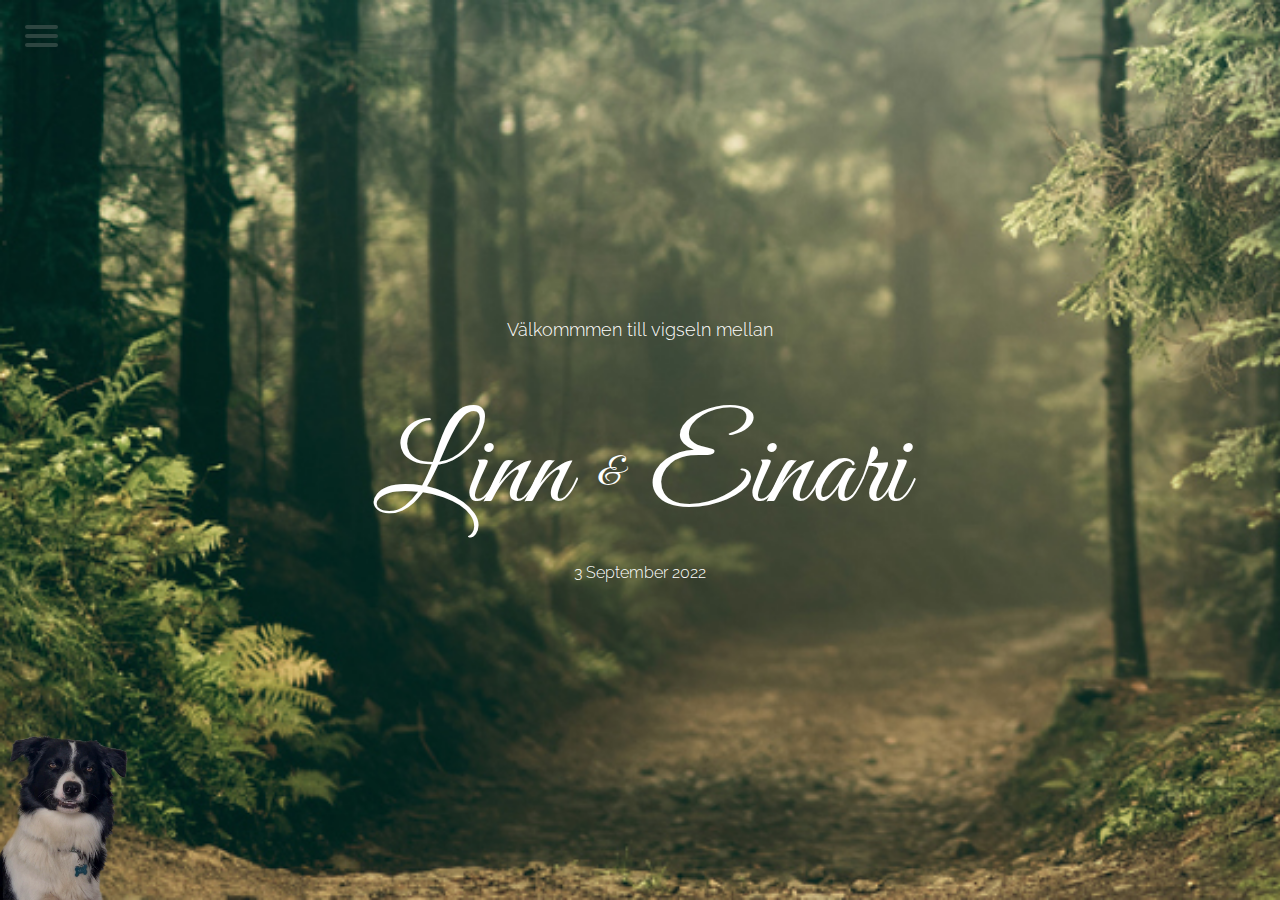
==== index.html @ c6675ed4 "Initial commit" ====
<!-- <script
  src="https://unpkg.com/react@17/umd/react.development.js"
  crossorigin
></script>
<script
  src="https://unpkg.com/react-dom@17/umd/react-dom.development.js"
  crossorigin
></script> -->

<script>
  window.scroll({
    top: 2500,
    left: 0,
    behavior: "smooth",
  });
</script>


<!DOCTYPE html>
<html>
    <head>
        <title>Linn och Einari gifter sig!</title>
        <link rel="stylesheet" href="css/styles.css" />
        <link rel="preconnect" href="https://fonts.googleapis.com">
        <link rel="preconnect" href="https://fonts.gstatic.com" crossorigin>
        <link href="https://fonts.googleapis.com/css2?family=Great+Vibes&family=Raleway:wght@300;400;500;600;700;900&family=Roboto:wght@300;400;500;700&display=swap" rel="stylesheet">
        <meta name="viewport" content="width=device-width, initial-scale=1" />
        <!-- <script src="js/map.js"></script> -->
    </head>
    <body>

    </body>
</html>


<nav role="navigation">
  <div id="menuToggle">
    <input type="checkbox" />
    <span></span>
    <span></span>
    <span></span>
    <ul id="menu">
      <a href="#where-and-when"><li>Var och När?</li></a>
      <a href="#dinner-and-party"><li>Middag och Fest</li></a>
      <a href="#clothing"><li>Klädsel</li></a>
      <a href="#accomodation"><li>Boende</li></a>
      <a href="#rsvp"><li>OSA</li></a>
      <a href="#other-info"><li>Övrig info</li></a>
    </ul>
  </div>
</nav>

    <div class="header">
        <a href="index.html">
            <div class="header-logo">
                <p>L</p>
                <p>&</p>
                <p>O</p>            
            </div>
        </a>
        <div class="links">
            <!-- <a href="#footer">Oss</a> -->
            <a href="pages/whereandwhen.html">Var och När?</a>
            <a href="pages/dinnerandparty.html">Middag och Fest</a>
            <a href="pages/dresscode.html">Klädsel</a>
            <a href="pages/accomodation.html">Boende</a>
            <a href="pages/rsvp.html">OSA</a>
            <a href="pages/otherinfo.html">Övrig Info</a>
        </div>
    </div>
    <div class="header-background"></div>

    <div class="hero">
        <!-- <img class="picture-us" src="assets/img/oss-cirkel.jpg" /> -->
        <div class="hero-text-wedding">
            <p>Välkommmen till vigseln mellan</p>
        </div>
        <div class="hero-text">
            <p>Linn</p>
            <p>&</p>
            <p>Einari</p>
        </div>
        <div class="hero-text-date">
            <!-- <p>03 . 09 . 2022</p> -->
            <!-- <p>Bröllop</p> -->
            <p>3 September 2022</p>
        </div>
        <img src="assets/img/olliflipfinal.png" alt="Olli" class="olli">
    </div>

    <!-- <div class="footer" id="footer">
        footer
    </div> -->
</div>
---- css/styles.css ----
/* -------- Base styles --------- */

body {
  /* background-color: lavender; */
  /* background-color: #faf9fd; */
  /* background-color: #fcf9ff; */
  /* background-color: #fefdff; */
  /* background-color: #faf9fb; */
  /* background-color: #fdfaff; */
  margin: 0;
  font-family: "Raleway", sans-serif;
  font-weight: 500;
  /* background: url("../assets/img/startsida_eng_jumbotron.jpg");
  background-repeat: no-repeat;
  background-size: contain; */
}

html {
  scroll-behavior: smooth;
}

h1,
h2,
h3,
h4,
h5,
h6 {
  font-weight: bold;
  margin: 0;
}

h2 {
  margin-bottom: 1rem;
  text-decoration: underline;
}

p {
  margin: 0;
  font-weight: 400;
}

.text-block {
  width: 100%;
  display: flex;
  flex-direction: column;
  align-items: center;
  position: relative;
  overflow-x: clip;
  /* min-height: 22rem; */
  text-align: center;
}

.text-block-content {
  padding: 50px;
  /* width: 55%; */
  /* z-index: -1; */
}

.column-50 {
  width: 100%;
  display: flex;
  flex-direction: column;
  align-items: center;
  text-align: center;
}

.current-link {
  border-bottom: 1px solid white;
}

.current-link::before {
  display: none !important;
}

/* ------------ Hamburger menu - mobile ------------- */

#menuToggle {
  display: block;
  position: absolute;
  top: 25px;
  left: 25px;
  z-index: 1;
  -webkit-user-select: none;
  user-select: none;
}

#menuToggle a {
  text-decoration: none;
  color: #232323;
  transition: color 0.3s ease;
}

#menuToggle input {
  display: block;
  width: 40px;
  height: 32px;
  position: absolute;
  top: -7px;
  left: -5px;
  cursor: pointer;
  opacity: 0; /* hide this */
  z-index: 2; /* and place it over the hamburger */
  -webkit-touch-callout: none;
}

#menuToggle span {
  display: block;
  width: 33px;
  height: 4px;
  margin-bottom: 5px;
  position: relative;
  background: #2d4540;
  border-radius: 3px;
  z-index: 1;
  transform-origin: 4px -1px;
  transition: transform 0.5s cubic-bezier(0.77, 0.2, 0.05, 1),
    background 0.5s cubic-bezier(0.77, 0.2, 0.05, 1), opacity 0.55s ease;
}

#menuToggle span:first-child {
  transform-origin: 0% 0%;
}

#menuToggle span:nth-last-child(2) {
  transform-origin: 0% 100%;
}

#menuToggle input:checked ~ span {
  opacity: 1;
  transform: rotate(45deg) translate(-2px, -1px);
  background: #232323;
}

#menuToggle input:checked ~ span:nth-last-child(3) {
  opacity: 0;
  transform: rotate(0deg) scale(0.2, 0.2);
}

#menuToggle input:checked ~ span:nth-last-child(2) {
  transform: rotate(-45deg) translate(0, -1px);
}

#menu {
  position: absolute;
  width: 100vw;
  margin: -100px 0 0 -25px;
  padding: 48px 0;
  padding-top: 90px;
  background: #fbe5ff;
  list-style-type: none;
  -webkit-font-smoothing: antialiased;
  /* to stop flickering of text in safari */
  transform-origin: 0% 0%;
  transform: translate(-100%, 0);
  transition: transform 0.5s cubic-bezier(0.77, 0.2, 0.05, 1);
  display: flex;
  flex-direction: column;
  align-items: center;
  justify-content: center;
}

#menu li {
  padding: 10px 15px;
  font-size: 22px;
  text-align: center;
}

#menuToggle input:checked ~ ul {
  transform: none;
}

/* ------------ Header ------------- */

.header,
.header-background {
  display: none;
}

.header {
  position: relative;
}

.header-logo {
  font-family: "Great Vibes", cursive;
  color: white;
  font-size: 42px;
  position: absolute;
  left: 100px;
  top: 18px;
  display: flex;
  align-items: center;
}

.header-logo p {
  margin: 0px 2px;
}

.header-logo p:nth-child(2) {
  font-size: 15px;
}

.links {
  display: flex;
  align-items: center;
  justify-content: center;
}

.links a {
  margin: 0 3rem;
  /* color: black; */
  color: white;
  text-decoration: none;
  font-family: "Raleway", sans-serif;
  font-weight: 600;
  text-transform: uppercase;
  position: relative;
  padding-bottom: 3px;
}

.links a::before {
  content: "";
  position: absolute;
  display: block;
  width: 100%;
  height: 1px;
  bottom: 0;
  left: 0;
  /* background-color: #014f41; */
  /* background-color: black; */
  background-color: white;
  transform: scaleX(0);
  transform-origin: top left;
  transition: transform 0.3s ease;
}

.links a:hover::before {
  transform: scaleX(1);
}

/* ------------ Hero ------------- */

.hero {
  position: relative;
  display: flex;
  flex-direction: column;
  align-items: center;
  justify-content: center;
  color: white;
  overflow-y: clip;
}

.hero {
  height: 100vh;
  background: url("../assets/img/startsida_eng_jumbotron.jpg");
  background-repeat: no-repeat;
  background-size: cover;
  font-family: "Great Vibes", cursive;
}

/* .hero-text {
  position: absolute;
  width: 100%;
  height: 100%;
  top: 40px;
  display: flex;
  align-items: center;
  justify-content: center;
  z-index: -1;
} */

.hero-text {
  display: flex;
  align-items: center;
  justify-content: center;
  color: white;
  font-size: 120px;
}

.hero-text p {
  margin: 14px;
}

.hero-text p:nth-child(2) {
  font-size: 40px;
}

.hero-text-wedding p,
.hero-text-date p {
  font-family: "Raleway", sans-serif;
  font-weight: 300;
}

.hero-text-wedding {
  margin-bottom: 45px;
  font-size: 18px;
}

.hero-text-date {
  text-align: center;
}

.olli {
  position: absolute;
  height: 200px;
  left: 0;
  bottom: -32px;
}

/* .hero-background {
  background-color: white;
  height: 24px;
} */

/* ------------ Where and When ------------- */

.where-and-when {
  padding: 50px;
  display: flex;
  flex-direction: column;
  align-items: center;
  justify-content: center;
}

.where-and-when h3 {
  margin: 1rem;
}

.where-and-when-container {
  display: flex;
  flex-direction: column;
  /* width: 80%; */
  margin-top: 30px;
}

.where-and-when-info {
  width: 100%;
  display: flex;
  flex-direction: column;
  align-items: center;
  justify-content: center;
  text-align: center;
}

.where-and-when-container-two {
  margin-top: 0;
}

.wedding,
.party {
  margin-top: 20px;
}

/* ------------ Map ------------- */

#map {
  height: 400px;
  width: 100%;
}

.map {
  position: relative;
  text-align: right;
  height: 18rem;
  margin-top: 55px;
  display: flex;
  align-items: center;
  justify-content: center;
}

.gmap_canvas {
  overflow: hidden;
  background: none !important;
  width: 100%;
}

/* ------------ Dinner and Party ------------- */

.dinner-and-party {
  width: 100%;
  display: flex;
  flex-direction: column;
  align-items: center;
  justify-content: center;
  position: relative;
  overflow-x: clip;
  min-height: 29rem;
}

.dinner-and-party--text h2 {
  margin-bottom: 1rem;
}

.dinner-and-party .flowers-right-corner {
  position: absolute;
  top: -167px;
  right: -370px;
  height: 500px;
  transform: rotate(-67deg) scale(-1);
}

.dinner-and-party .flowers-left-corner {
  position: absolute;
  top: 110px;
  left: -375px;
  height: 500px;
  transform: rotate(128deg) scale(-1);
}

/* ------------ Footer ------------- */

.footer {
  min-height: 200px;
  /* background-color: white; */
  background-color: #f3e9f9;
  /* background-color: #014f41; */
}

.footer .flowers-right-corner {
  height: 400px;
}

@media (min-width: 1024px) {
}

@media (min-width: 1366px) {
  /* ------------ Base styles ------------- */

  .text-block-content {
    width: 60%;
  }

  .column-50 {
    width: 50%;
  }

  /* ------------ Header ------------- */

  .header {
    display: block;
    position: fixed;
    width: 100%;
    padding: 30px 0;
    z-index: 10;
  }

  .header-background {
    display: block;
    position: fixed;
    height: 84px;
    width: 100%;
    z-index: 9;
    /* background-color: white; */
    background-color: black;
    opacity: 25%;
    /* background-color: #f3e9f9; */
    /* background-color: #e9e0ee; */
  }

  nav {
    display: none;
  }

  /* ------------ Hero ------------- */

  /* .hero {
    height: 100vh;
    background: url("../assets/img/startsida_eng_jumbotron.jpg");
    background-repeat: no-repeat;
    background-size: cover;
    font-family: "Great Vibes", cursive;
  } */

  /* ------------ Where and When ------------- */

  .where-and-when-container {
    flex-direction: row;
  }

  .where-and-when-container-two {
    margin-top: 30px;
  }

  .wedding,
  .party {
    margin-top: 0;
  }

  /* ------------ Dinner and Party ------------- */

  .dinner-and-party {
    min-height: 22rem;
  }

  .dinner-and-party .flowers-right-corner {
    top: -175px;
    right: -160px;
    transform: rotate(-66deg) scale(-1);
    z-index: 9;
  }

  .dinner-and-party .flowers-left-corner {
    top: 50px;
    left: -150px;
    transform: rotate(146deg) scale(-1);
    z-index: 9;
  }

  /* ------------ Map ------------- */

  .gmap_canvas {
    width: 50%;
  }

  .map {
    width: 85%;
  }
}

@media (min-width: 1920px) {
}
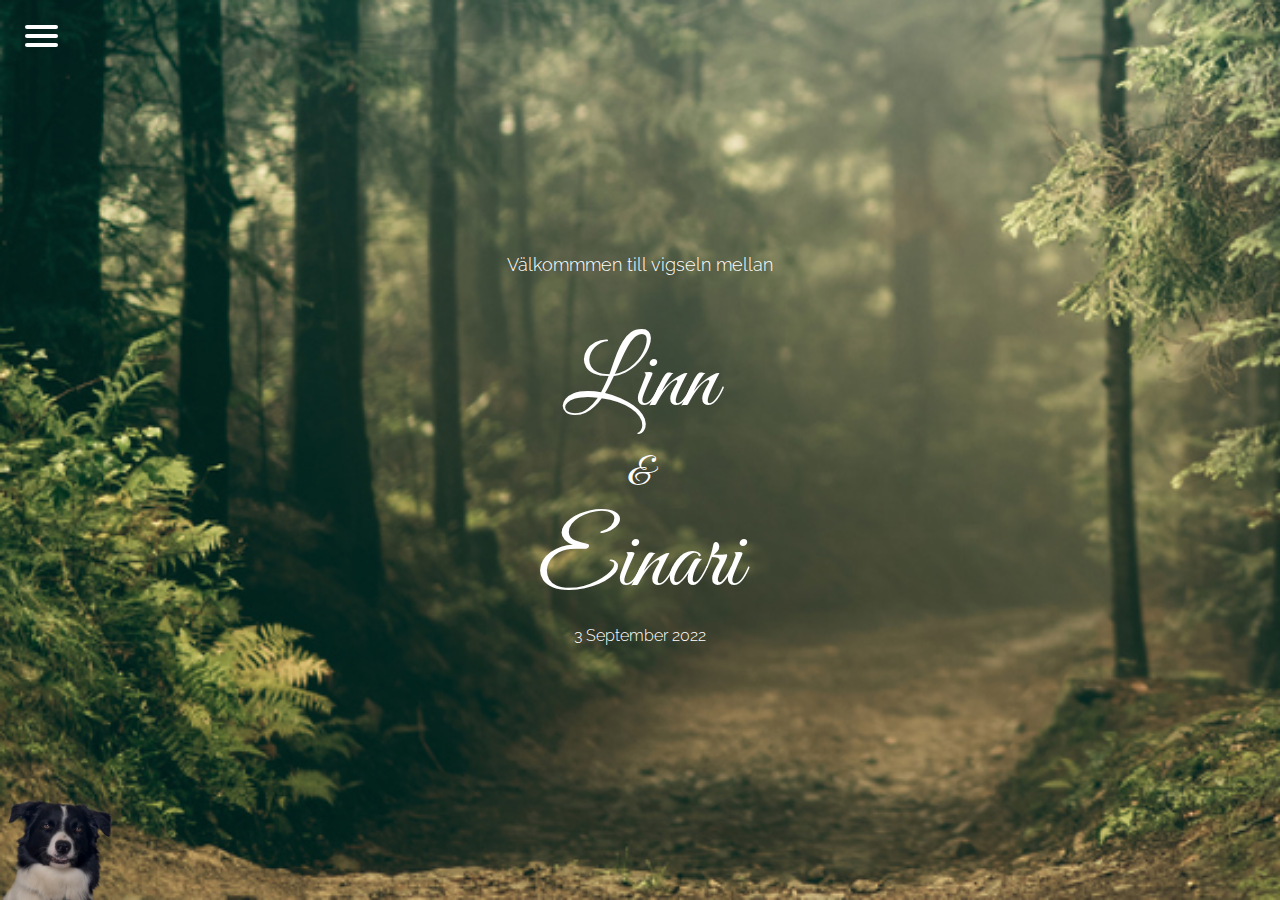
==== commit 80e470a6: "Site progress" ====
--- a/index.html
+++ b/index.html
@@ -20,6 +20,7 @@
 <html>
     <head>
         <title>Linn och Einari gifter sig!</title>
+        <link rel="icon" type="image/x-icon" href="assets/img/cheese.png">
         <link rel="stylesheet" href="css/styles.css" />
         <link rel="preconnect" href="https://fonts.googleapis.com">
         <link rel="preconnect" href="https://fonts.gstatic.com" crossorigin>
@@ -40,12 +41,12 @@
     <span></span>
     <span></span>
     <ul id="menu">
-      <a href="#where-and-when"><li>Var och När?</li></a>
-      <a href="#dinner-and-party"><li>Middag och Fest</li></a>
-      <a href="#clothing"><li>Klädsel</li></a>
-      <a href="#accomodation"><li>Boende</li></a>
-      <a href="#rsvp"><li>OSA</li></a>
-      <a href="#other-info"><li>Övrig info</li></a>
+      <a href="pages/whereandwhen.html"><li>Var och När?</li></a>
+      <a href="pages/dinnerandparty.html"><li>Middag och Fest</li></a>
+      <a href="pages/dresscode.html"><li>Klädsel</li></a>
+      <a href="pages/accomodation.html"><li>Boende</li></a>
+      <a href="pages/rsvp.html"><li>OSA</li></a>
+      <a href="pages/otherinfo.html"><li>Övrig info</li></a>
     </ul>
   </div>
 </nav>
--- a/css/styles.css
+++ b/css/styles.css
@@ -37,6 +37,8 @@
 p {
   margin: 0;
   font-weight: 400;
+  font-family: "Raleway", sans-serif;
+  line-height: 1.3;
 }
 
 .text-block {
@@ -86,7 +88,7 @@
 
 #menuToggle a {
   text-decoration: none;
-  color: #232323;
+  color: #ffffff;
   transition: color 0.3s ease;
 }
 
@@ -109,7 +111,7 @@
   height: 4px;
   margin-bottom: 5px;
   position: relative;
-  background: #2d4540;
+  background: #ffffff;
   border-radius: 3px;
   z-index: 1;
   transform-origin: 4px -1px;
@@ -128,7 +130,7 @@
 #menuToggle input:checked ~ span {
   opacity: 1;
   transform: rotate(45deg) translate(-2px, -1px);
-  background: #232323;
+  background: #ffffff;
 }
 
 #menuToggle input:checked ~ span:nth-last-child(3) {
@@ -146,21 +148,19 @@
   margin: -100px 0 0 -25px;
   padding: 48px 0;
   padding-top: 90px;
-  background: #fbe5ff;
+  background: #122b21;
   list-style-type: none;
   -webkit-font-smoothing: antialiased;
-  /* to stop flickering of text in safari */
   transform-origin: 0% 0%;
   transform: translate(-100%, 0);
   transition: transform 0.5s cubic-bezier(0.77, 0.2, 0.05, 1);
   display: flex;
   flex-direction: column;
   align-items: center;
-  justify-content: center;
 }
 
 #menu li {
-  padding: 10px 15px;
+  padding: 12px 15px;
   font-size: 22px;
   text-align: center;
 }
@@ -183,10 +183,10 @@
 .header-logo {
   font-family: "Great Vibes", cursive;
   color: white;
-  font-size: 42px;
-  position: absolute;
-  left: 100px;
-  top: 18px;
+  font-size: 38px;
+  position: absolute;
+  left: 50px;
+  top: 20px;
   display: flex;
   align-items: center;
 }
@@ -203,11 +203,11 @@
   display: flex;
   align-items: center;
   justify-content: center;
+  width: 75%;
 }
 
 .links a {
-  margin: 0 3rem;
-  /* color: black; */
+  margin: 0 2.5rem;
   color: white;
   text-decoration: none;
   font-family: "Raleway", sans-serif;
@@ -225,8 +225,6 @@
   height: 1px;
   bottom: 0;
   left: 0;
-  /* background-color: #014f41; */
-  /* background-color: black; */
   background-color: white;
   transform: scaleX(0);
   transform-origin: top left;
@@ -250,34 +248,25 @@
 }
 
 .hero {
-  height: 100vh;
+  min-height: 100vh;
   background: url("../assets/img/startsida_eng_jumbotron.jpg");
   background-repeat: no-repeat;
   background-size: cover;
   font-family: "Great Vibes", cursive;
 }
 
-/* .hero-text {
-  position: absolute;
-  width: 100%;
-  height: 100%;
-  top: 40px;
-  display: flex;
-  align-items: center;
-  justify-content: center;
-  z-index: -1;
-} */
-
 .hero-text {
   display: flex;
+  flex-direction: column;
   align-items: center;
   justify-content: center;
   color: white;
-  font-size: 120px;
+  font-size: 95px;
 }
 
 .hero-text p {
-  margin: 14px;
+  margin: 1px;
+  font-family: "Great Vibes", cursive;
 }
 
 .hero-text p:nth-child(2) {
@@ -301,15 +290,11 @@
 
 .olli {
   position: absolute;
-  height: 200px;
+  height: 175px;
   left: 0;
-  bottom: -32px;
-}
-
-/* .hero-background {
-  background-color: white;
-  height: 24px;
-} */
+  bottom: -72px;
+  z-index: 1;
+}
 
 /* ------------ Where and When ------------- */
 
@@ -328,7 +313,6 @@
 .where-and-when-container {
   display: flex;
   flex-direction: column;
-  /* width: 80%; */
   margin-top: 30px;
 }
 
@@ -408,16 +392,14 @@
 
 /* ------------ Footer ------------- */
 
-.footer {
+/* .footer {
   min-height: 200px;
-  /* background-color: white; */
   background-color: #f3e9f9;
-  /* background-color: #014f41; */
 }
 
 .footer .flowers-right-corner {
   height: 400px;
-}
+} */
 
 @media (min-width: 1024px) {
 }
@@ -436,7 +418,9 @@
   /* ------------ Header ------------- */
 
   .header {
-    display: block;
+    display: flex;
+    align-items: center;
+    justify-content: center;
     position: fixed;
     width: 100%;
     padding: 30px 0;
@@ -462,13 +446,19 @@
 
   /* ------------ Hero ------------- */
 
-  /* .hero {
-    height: 100vh;
-    background: url("../assets/img/startsida_eng_jumbotron.jpg");
-    background-repeat: no-repeat;
-    background-size: cover;
-    font-family: "Great Vibes", cursive;
-  } */
+  .hero-text {
+    flex-direction: row;
+    font-size: 120px;
+  }
+
+  .hero-text p {
+    margin: 14px;
+  }
+
+  .olli {
+    height: 200px;
+    bottom: -32px;
+  }
 
   /* ------------ Where and When ------------- */
 
@@ -517,4 +507,7 @@
 }
 
 @media (min-width: 1920px) {
-}
+  .links a {
+    margin: 0 3rem;
+  }
+}
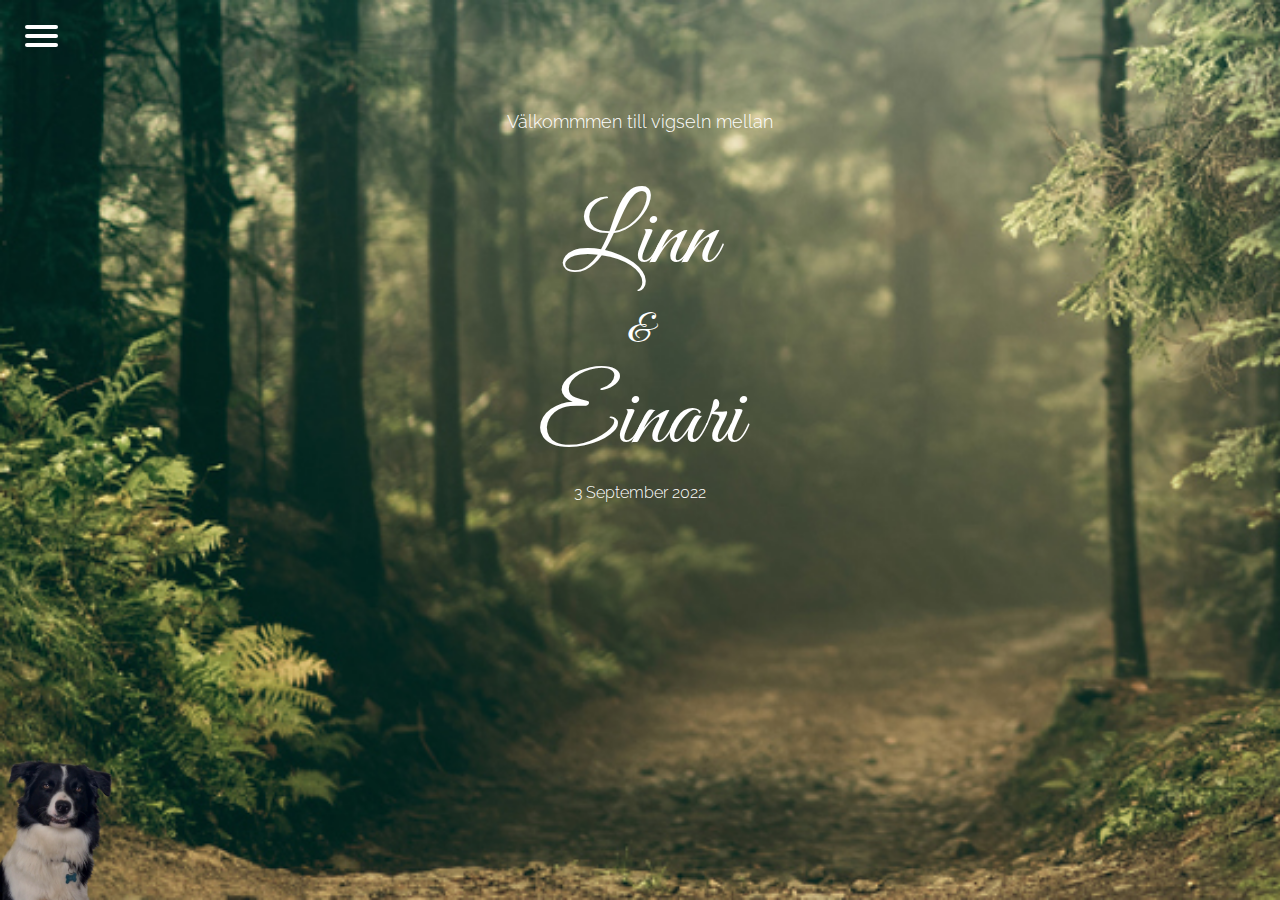
==== commit 88a80aaf: "Hero fix" ====
--- a/index.html
+++ b/index.html
@@ -1,95 +1,85 @@
-<!-- <script
-  src="https://unpkg.com/react@17/umd/react.development.js"
-  crossorigin
-></script>
-<script
-  src="https://unpkg.com/react-dom@17/umd/react-dom.development.js"
-  crossorigin
-></script> -->
-
-<script>
-  window.scroll({
-    top: 2500,
-    left: 0,
-    behavior: "smooth",
-  });
-</script>
-
-
 <!DOCTYPE html>
 <html>
-    <head>
-        <title>Linn och Einari gifter sig!</title>
-        <link rel="icon" type="image/x-icon" href="assets/img/cheese.png">
-        <link rel="stylesheet" href="css/styles.css" />
-        <link rel="preconnect" href="https://fonts.googleapis.com">
-        <link rel="preconnect" href="https://fonts.gstatic.com" crossorigin>
-        <link href="https://fonts.googleapis.com/css2?family=Great+Vibes&family=Raleway:wght@300;400;500;600;700;900&family=Roboto:wght@300;400;500;700&display=swap" rel="stylesheet">
-        <meta name="viewport" content="width=device-width, initial-scale=1" />
-        <!-- <script src="js/map.js"></script> -->
-    </head>
-    <body>
 
-    </body>
-</html>
+<head>
+    <title>Linn och Einari gifter sig!</title>
+    <link rel="icon" type="image/x-icon" href="assets/img/cheese.png" />
+    <link rel="stylesheet" href="css/styles.css" />
+    <link rel="preconnect" href="https://fonts.googleapis.com" />
+    <link rel="preconnect" href="https://fonts.gstatic.com" crossorigin />
+    <link
+        href="https://fonts.googleapis.com/css2?family=Great+Vibes&family=Raleway:wght@300;400;500;600;700;900&family=Roboto:wght@300;400;500;700&display=swap"
+        rel="stylesheet" />
+    <meta name="viewport" content="width=device-width, initial-scale=1" />
+</head>
 
+<body>
+    <div class="container">
+        <nav role="navigation">
+            <div id="menuToggle">
+                <input type="checkbox" />
+                <span></span>
+                <span></span>
+                <span></span>
+                <ul id="menu">
+                    <a href="pages/whereandwhen.html">
+                        <li>Var och När?</li>
+                    </a>
+                    <a href="pages/dinnerandparty.html">
+                        <li>Middag och Fest</li>
+                    </a>
+                    <a href="pages/dresscode.html">
+                        <li>Klädsel</li>
+                    </a>
+                    <a href="pages/accomodation.html">
+                        <li>Boende</li>
+                    </a>
+                    <a href="pages/rsvp.html">
+                        <li>OSA</li>
+                    </a>
+                    <a href="pages/otherinfo.html">
+                        <li>Övrig info</li>
+                    </a>
+                </ul>
+            </div>
+        </nav>
+        <div class="header">
+            <a href="index.html">
+                <div class="header-logo">
+                    <h3>L</h3>
+                    <h3>&</h3>
+                    <h3>O</h3>
+                </div>
+            </a>
+            <div class="links">
+                <a href="pages/whereandwhen.html">Var och När?</a>
+                <a href="pages/dinnerandparty.html">Middag och Fest</a>
+                <a href="pages/dresscode.html">Klädsel</a>
+                <a href="pages/accomodation.html">Boende</a>
+                <a href="pages/rsvp.html">OSA</a>
+                <a href="pages/otherinfo.html">Övrig Info</a>
+            </div>
+        </div>
+        <div class="header-background"></div>
 
-<nav role="navigation">
-  <div id="menuToggle">
-    <input type="checkbox" />
-    <span></span>
-    <span></span>
-    <span></span>
-    <ul id="menu">
-      <a href="pages/whereandwhen.html"><li>Var och När?</li></a>
-      <a href="pages/dinnerandparty.html"><li>Middag och Fest</li></a>
-      <a href="pages/dresscode.html"><li>Klädsel</li></a>
-      <a href="pages/accomodation.html"><li>Boende</li></a>
-      <a href="pages/rsvp.html"><li>OSA</li></a>
-      <a href="pages/otherinfo.html"><li>Övrig info</li></a>
-    </ul>
-  </div>
-</nav>
+        <div class="hero">
+            <div class="hero-text-container">
+                <div class="hero-text-wedding">
+                    <p>Välkommmen till vigseln mellan</p>
+                </div>
+                <div class="hero-text">
+                    <p>Linn</p>
+                    <p>&</p>
+                    <p>Einari</p>
+                </div>
+                <div class="hero-text-date">
+                    <p>3 September 2022</p>
+                </div>
+            </div>
+        </div>
 
-    <div class="header">
-        <a href="index.html">
-            <div class="header-logo">
-                <p>L</p>
-                <p>&</p>
-                <p>O</p>            
-            </div>
-        </a>
-        <div class="links">
-            <!-- <a href="#footer">Oss</a> -->
-            <a href="pages/whereandwhen.html">Var och När?</a>
-            <a href="pages/dinnerandparty.html">Middag och Fest</a>
-            <a href="pages/dresscode.html">Klädsel</a>
-            <a href="pages/accomodation.html">Boende</a>
-            <a href="pages/rsvp.html">OSA</a>
-            <a href="pages/otherinfo.html">Övrig Info</a>
-        </div>
+        <img src="assets/img/olliflipfinal.png" alt="Olli" class="olli" />
     </div>
-    <div class="header-background"></div>
+</body>
 
-    <div class="hero">
-        <!-- <img class="picture-us" src="assets/img/oss-cirkel.jpg" /> -->
-        <div class="hero-text-wedding">
-            <p>Välkommmen till vigseln mellan</p>
-        </div>
-        <div class="hero-text">
-            <p>Linn</p>
-            <p>&</p>
-            <p>Einari</p>
-        </div>
-        <div class="hero-text-date">
-            <!-- <p>03 . 09 . 2022</p> -->
-            <!-- <p>Bröllop</p> -->
-            <p>3 September 2022</p>
-        </div>
-        <img src="assets/img/olliflipfinal.png" alt="Olli" class="olli">
-    </div>
-
-    <!-- <div class="footer" id="footer">
-        footer
-    </div> -->
-</div>
+</html>--- a/css/styles.css
+++ b/css/styles.css
@@ -1,23 +1,34 @@
 /* -------- Base styles --------- */
 
 body {
-  /* background-color: lavender; */
-  /* background-color: #faf9fd; */
-  /* background-color: #fcf9ff; */
-  /* background-color: #fefdff; */
-  /* background-color: #faf9fb; */
-  /* background-color: #fdfaff; */
   margin: 0;
   font-family: "Raleway", sans-serif;
   font-weight: 500;
-  /* background: url("../assets/img/startsida_eng_jumbotron.jpg");
-  background-repeat: no-repeat;
-  background-size: contain; */
+  height: 100%;
 }
 
 html {
   scroll-behavior: smooth;
-}
+  height: 100%;
+}
+
+.container {
+  position: relative;
+  overflow: hidden;
+  height: 100%;
+}
+
+/* html,
+body {
+  height: 100%;
+  box-sizing: border-box;
+  margin: 0;
+}
+
+body {
+  background: url("../assets/img/startsida_eng_jumbotron.jpg") no-repeat;
+  background-size: cover;
+} */
 
 h1,
 h2,
@@ -27,6 +38,7 @@
 h6 {
   font-weight: bold;
   margin: 0;
+  font-family: "Great Vibes", cursive;
 }
 
 h2 {
@@ -48,14 +60,11 @@
   align-items: center;
   position: relative;
   overflow-x: clip;
-  /* min-height: 22rem; */
   text-align: center;
 }
 
 .text-block-content {
   padding: 50px;
-  /* width: 55%; */
-  /* z-index: -1; */
 }
 
 .column-50 {
@@ -100,8 +109,8 @@
   top: -7px;
   left: -5px;
   cursor: pointer;
-  opacity: 0; /* hide this */
-  z-index: 2; /* and place it over the hamburger */
+  opacity: 0;
+  z-index: 2;
   -webkit-touch-callout: none;
 }
 
@@ -191,11 +200,12 @@
   align-items: center;
 }
 
-.header-logo p {
+.header-logo h3 {
   margin: 0px 2px;
-}
-
-.header-logo p:nth-child(2) {
+  font-weight: normal;
+}
+
+.header-logo h3:nth-child(2) {
   font-size: 15px;
 }
 
@@ -242,17 +252,18 @@
   display: flex;
   flex-direction: column;
   align-items: center;
-  justify-content: center;
   color: white;
   overflow-y: clip;
-}
-
-.hero {
-  min-height: 100vh;
   background: url("../assets/img/startsida_eng_jumbotron.jpg");
   background-repeat: no-repeat;
   background-size: cover;
+  min-height: 100%;
   font-family: "Great Vibes", cursive;
+  /* min-height: 100vh; */
+}
+
+.hero-text-container {
+  margin-top: 110px;
 }
 
 .hero-text {
@@ -292,7 +303,7 @@
   position: absolute;
   height: 175px;
   left: 0;
-  bottom: -72px;
+  bottom: -32px;
   z-index: 1;
 }
 
@@ -390,16 +401,11 @@
   transform: rotate(128deg) scale(-1);
 }
 
-/* ------------ Footer ------------- */
-
-/* .footer {
-  min-height: 200px;
-  background-color: #f3e9f9;
-}
-
-.footer .flowers-right-corner {
-  height: 400px;
-} */
+/* ------------ Clothing ------------- */
+
+.clothing img {
+  margin-top: 20px;
+}
 
 @media (min-width: 1024px) {
 }
@@ -433,11 +439,8 @@
     height: 84px;
     width: 100%;
     z-index: 9;
-    /* background-color: white; */
     background-color: black;
     opacity: 25%;
-    /* background-color: #f3e9f9; */
-    /* background-color: #e9e0ee; */
   }
 
   nav {
@@ -445,6 +448,14 @@
   }
 
   /* ------------ Hero ------------- */
+
+  .hero {
+    justify-content: center;
+  }
+
+  .hero-text-container {
+    margin-top: 0px;
+  }
 
   .hero-text {
     flex-direction: row;
@@ -457,7 +468,6 @@
 
   .olli {
     height: 200px;
-    bottom: -32px;
   }
 
   /* ------------ Where and When ------------- */
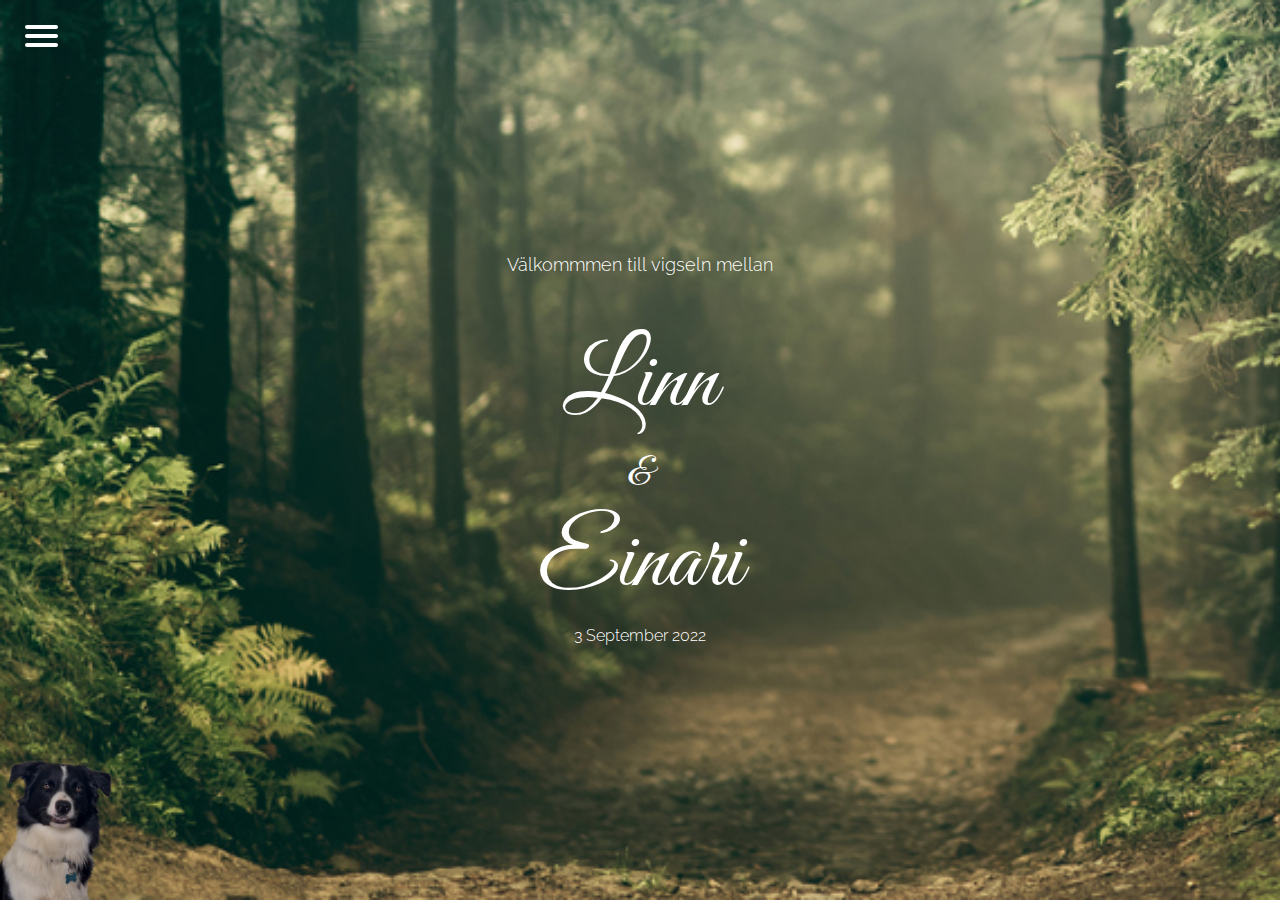
==== commit 94dc191f: "Center aligned hero" ====
--- a/index.html
+++ b/index.html
@@ -63,19 +63,19 @@
         <div class="header-background"></div>
 
         <div class="hero">
-            <div class="hero-text-container">
-                <div class="hero-text-wedding">
-                    <p>Välkommmen till vigseln mellan</p>
-                </div>
-                <div class="hero-text">
-                    <p>Linn</p>
-                    <p>&</p>
-                    <p>Einari</p>
-                </div>
-                <div class="hero-text-date">
-                    <p>3 September 2022</p>
-                </div>
+            <!-- <div class="hero-text-container"> -->
+            <div class="hero-text-wedding">
+                <p>Välkommmen till vigseln mellan</p>
             </div>
+            <div class="hero-text">
+                <p>Linn</p>
+                <p>&</p>
+                <p>Einari</p>
+            </div>
+            <div class="hero-text-date">
+                <p>3 September 2022</p>
+            </div>
+            <!-- </div> -->
         </div>
 
         <img src="assets/img/olliflipfinal.png" alt="Olli" class="olli" />
--- a/css/styles.css
+++ b/css/styles.css
@@ -259,12 +259,17 @@
   background-size: cover;
   min-height: 100%;
   font-family: "Great Vibes", cursive;
+  justify-content: center;
   /* min-height: 100vh; */
 }
 
-.hero-text-container {
+/* .hero-text-container {
   margin-top: 110px;
-}
+  display: flex;
+  align-items: center;
+  justify-content: center;
+  flex-direction: column;
+} */
 
 .hero-text {
   display: flex;
@@ -453,9 +458,9 @@
     justify-content: center;
   }
 
-  .hero-text-container {
+  /* .hero-text-container {
     margin-top: 0px;
-  }
+  } */
 
   .hero-text {
     flex-direction: row;
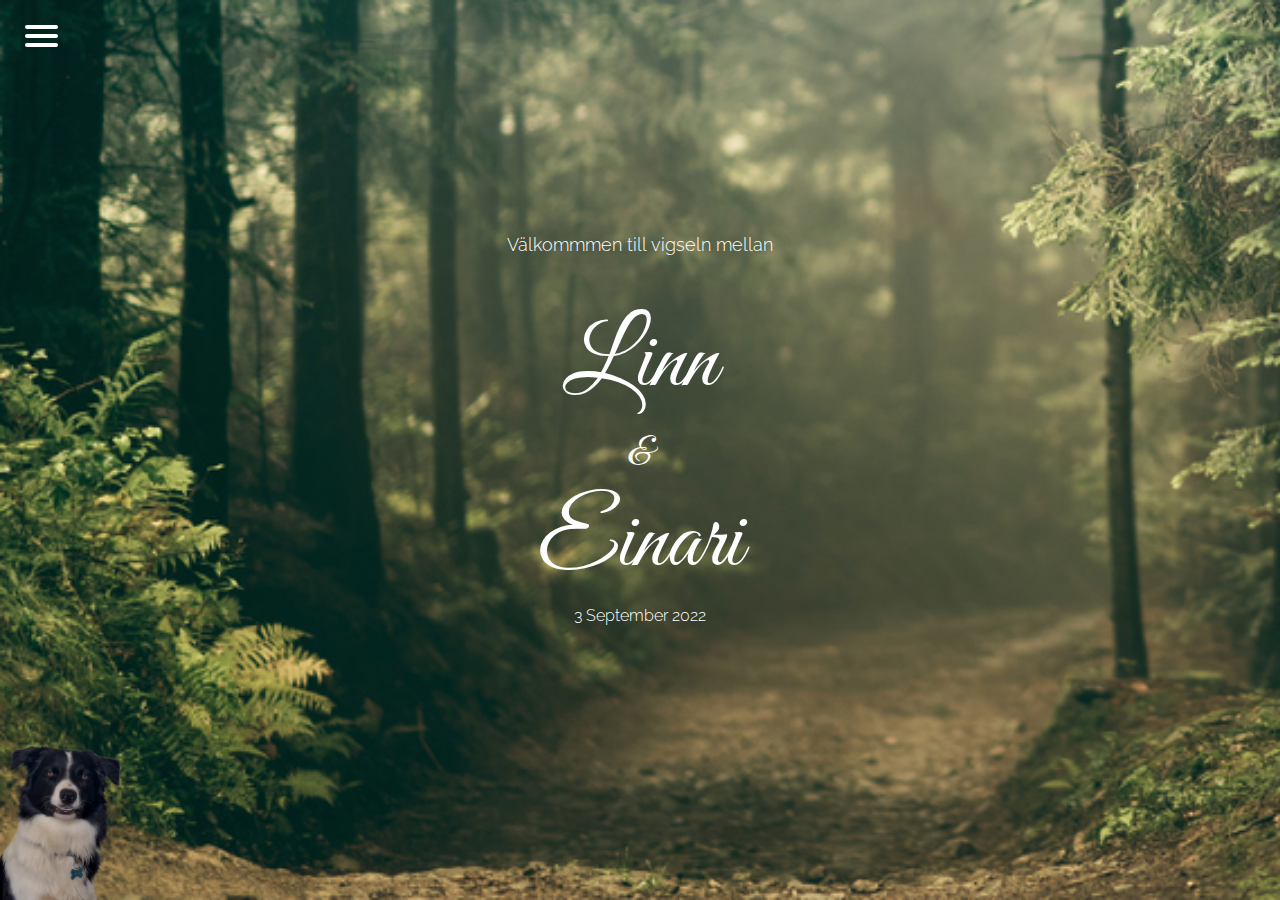
==== commit 5c711138: "Moved hero content up on home page" ====
--- a/index.html
+++ b/index.html
@@ -63,21 +63,20 @@
         <div class="header-background"></div>
 
         <div class="hero">
-            <!-- <div class="hero-text-container"> -->
-            <div class="hero-text-wedding">
-                <p>Välkommmen till vigseln mellan</p>
+            <div class="hero-container">
+                <div class="hero-text-wedding">
+                    <p>Välkommmen till vigseln mellan</p>
+                </div>
+                <div class="hero-text">
+                    <p>Linn</p>
+                    <p>&</p>
+                    <p>Einari</p>
+                </div>
+                <div class="hero-text-date">
+                    <p>3 September 2022</p>
+                </div>
             </div>
-            <div class="hero-text">
-                <p>Linn</p>
-                <p>&</p>
-                <p>Einari</p>
-            </div>
-            <div class="hero-text-date">
-                <p>3 September 2022</p>
-            </div>
-            <!-- </div> -->
         </div>
-
         <img src="assets/img/olliflipfinal.png" alt="Olli" class="olli" />
     </div>
 </body>
--- a/css/styles.css
+++ b/css/styles.css
@@ -260,16 +260,16 @@
   min-height: 100%;
   font-family: "Great Vibes", cursive;
   justify-content: center;
-  /* min-height: 100vh; */
-}
-
-/* .hero-text-container {
-  margin-top: 110px;
-  display: flex;
-  align-items: center;
-  justify-content: center;
-  flex-direction: column;
-} */
+}
+
+.hero-container {
+  display: flex;
+  flex-direction: column;
+  align-items: center;
+  justify-content: center;
+  position: relative;
+  top: -20px;
+}
 
 .hero-text {
   display: flex;
@@ -306,7 +306,7 @@
 
 .olli {
   position: absolute;
-  height: 175px;
+  height: 190px;
   left: 0;
   bottom: -32px;
   z-index: 1;
@@ -361,7 +361,6 @@
   position: relative;
   text-align: right;
   height: 18rem;
-  margin-top: 55px;
   display: flex;
   align-items: center;
   justify-content: center;
@@ -419,7 +418,7 @@
   /* ------------ Base styles ------------- */
 
   .text-block-content {
-    width: 60%;
+    width: 50%;
   }
 
   .column-50 {
@@ -454,13 +453,9 @@
 
   /* ------------ Hero ------------- */
 
-  .hero {
-    justify-content: center;
-  }
-
-  /* .hero-text-container {
-    margin-top: 0px;
-  } */
+  .hero-container {
+    top: unset;
+  }
 
   .hero-text {
     flex-direction: row;
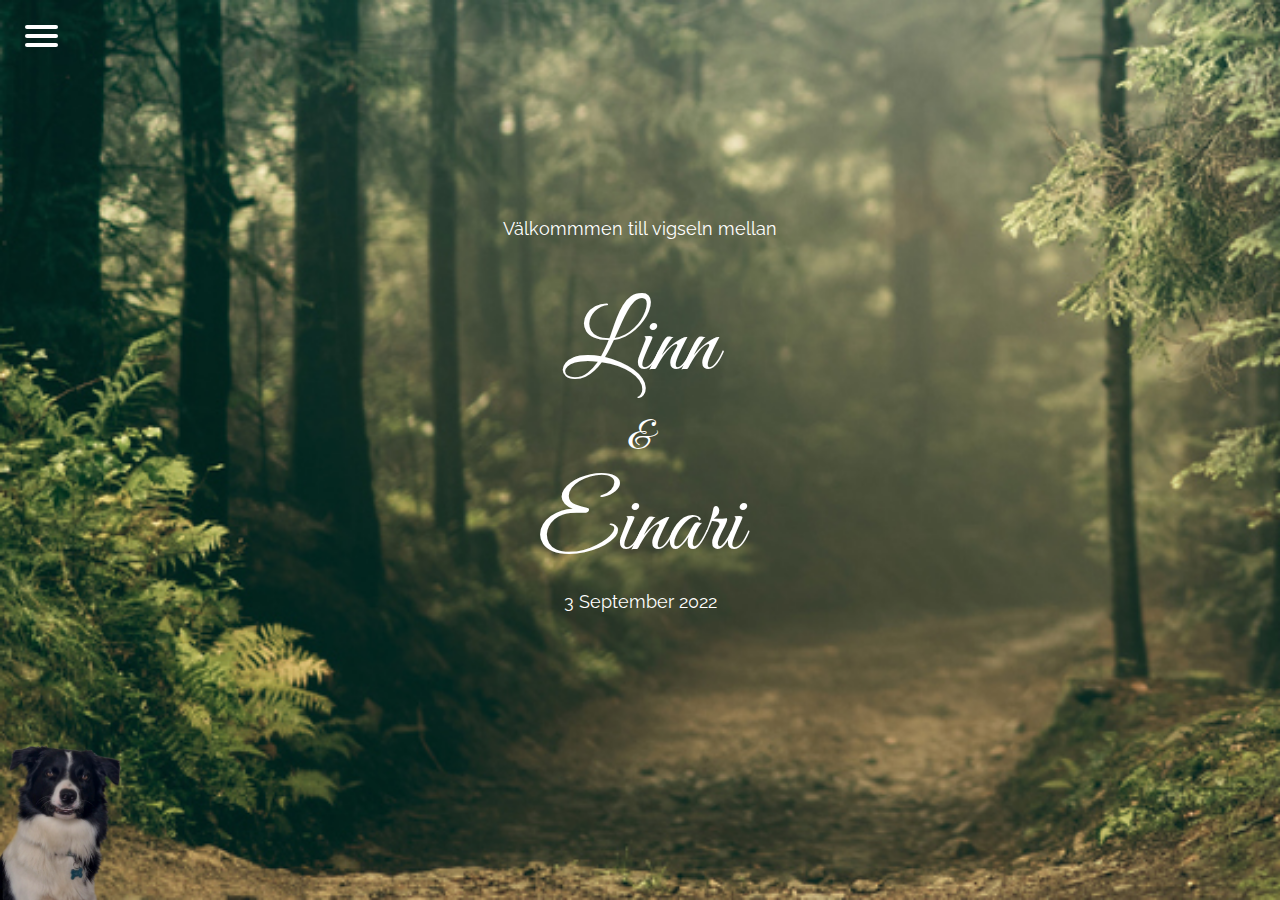
==== commit e70a1b57: "Fixed when and where" ====
--- a/index.html
+++ b/index.html
@@ -22,7 +22,7 @@
                 <span></span>
                 <span></span>
                 <ul id="menu">
-                    <a href="pages/whereandwhen.html">
+                    <a href="pages/whenandwhere.html">
                         <li>Var och När?</li>
                     </a>
                     <a href="pages/dinnerandparty.html">
@@ -52,7 +52,7 @@
                 </div>
             </a>
             <div class="links">
-                <a href="pages/whereandwhen.html">Var och När?</a>
+                <a href="pages/whenandwhere.html">Var och När?</a>
                 <a href="pages/dinnerandparty.html">Middag och Fest</a>
                 <a href="pages/dresscode.html">Klädsel</a>
                 <a href="pages/accomodation.html">Boende</a>
--- a/css/styles.css
+++ b/css/styles.css
@@ -268,7 +268,7 @@
   align-items: center;
   justify-content: center;
   position: relative;
-  top: -20px;
+  top: -35px;
 }
 
 .hero-text {
@@ -292,12 +292,12 @@
 .hero-text-wedding p,
 .hero-text-date p {
   font-family: "Raleway", sans-serif;
-  font-weight: 300;
+  font-weight: 400;
+  font-size: 18px;
 }
 
 .hero-text-wedding {
   margin-bottom: 45px;
-  font-size: 18px;
 }
 
 .hero-text-date {
@@ -466,6 +466,15 @@
     margin: 14px;
   }
 
+  .hero-text-wedding p,
+  .hero-text-date p {
+    font-weight: 300;
+  }
+
+  .hero-text-date p {
+    font-size: 16px;
+  }
+
   .olli {
     height: 200px;
   }
